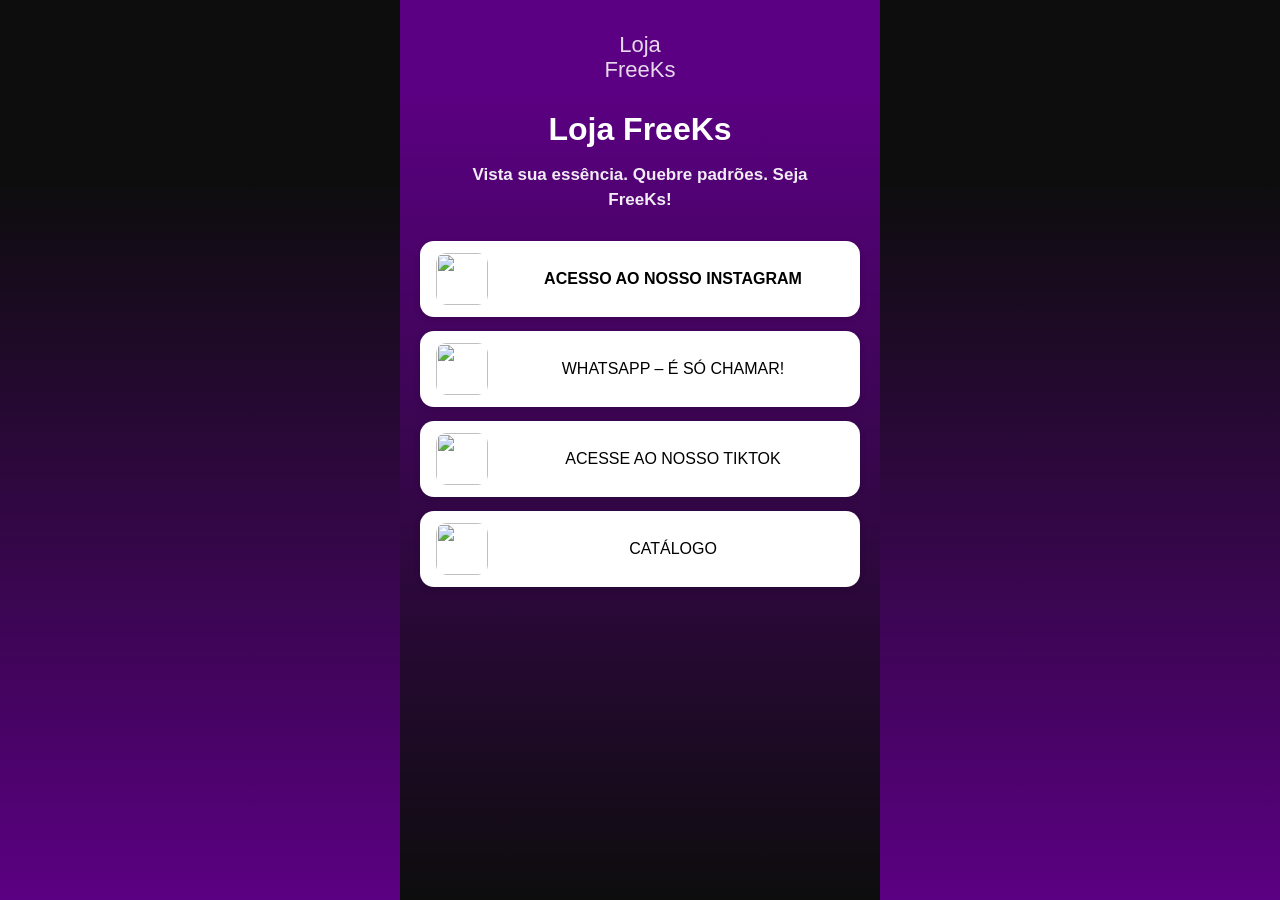
==== index.html @ ba82f48f "atualização doc" ====
<!DOCTYPE html>
<html lang="pt-br">

<head>
<meta charset="UTF-8">
<link rel="stylesheet" href="style.css">
<meta name="viewport" content="width=device-width, initial-scale=1.0">
<title>Loja FreeKs</title>
  
</head>

<body>

<div class="page">

  <!-- CONTEÚDO -->
  <div class="brand-title">Loja<br>FreeKs</div>
  <h1 class="headline">Loja FreeKs</h1>
  <p class="subtext">Vista sua essência. Quebre padrões. Seja FreeKs!</p>

  <div class="links">

    <a class="link-card" href="https://www.instagram.com/freeks.br/" target="_blank">
      <div class="link-thumb">
        <img src="imagens/instagram-logo_1199-122.avif">
      </div>
      <div class="link-text">
        <div><b>ACESSO AO NOSSO INSTAGRAM</b></div>
      </div>
    </a>

    <a class="link-card" href="https://wa.me/5548992049150">
      <div class="link-thumb">
        <img src="imagens/WhatsApp_logo-color-vertical.svg.webp">
      </div>
      <div class="link-text">
        <div>WHATSAPP – É SÓ CHAMAR!</div>
      </div>
    </a>

    <a class="link-card" href="https://www.tiktok.com/@freeks.br1">
      <div class="link-thumb">
        <img src="imagens/tiktok.jpg">
      </div>
      <div class="link-text">
        <div>ACESSE AO NOSSO TIKTOK</div>
      </div>
    </a>

    <a class="link-card" href="#">
      <div class="link-thumb">
        <img src="imagens/images.png">
      </div>
      <div class="link-text">
        <div>CATÁLOGO</div>
      </div>
    </a>

  </div>

</div>

</body>
</html>
---- style.css ----
* { box-sizing: border-box; }
  html, body {
    margin: 0;
    padding: 0;
    font-family: 'Segoe UI', Arial, sans-serif;
    background: linear-gradient(#0D0D0D 20%,  #5b0082);
  }

  .page {
    max-width: 480px;
    margin: 0 auto;
    min-height: 100vh;
    background: linear-gradient(180deg, #5b0082 10%, #0D0D0D 100%);
    padding: 24px 20px 40px;
    display: flex;
    flex-direction: column;
    align-items: center;
  }

  .brand-title {
    text-align: center;
    color: rgba(255,255,255,0.85);
    font-size: 22px;
    font-weight: 400;
    line-height: 1.15;
    margin-top: 8px;
  }

  .headline {
    color: #fff;
    font-size: 32px;
    font-weight: 800;
    text-align: center;
    margin: 28px 0 14px;
  }

  .subtext {
    color: rgba(255,255,255,0.92);
    font-size: 17px;
    font-weight: 600;
    text-align: center;
    line-height: 1.5;
    max-width: 380px;
    margin: 0 0 28px;
  }

  .links {
    width: 100%;
    display: flex;
    flex-direction: column;
    gap: 14px;
  }
.link-insta{
  text-align: center;
}
  .link-card {
    color: black;
    width: 100%;
    background: #fff;
    border-radius: 14px;
    padding: 12px 16px;
    display: flex;
    align-items: center;
    gap: 14px;
    box-shadow: 0 2px 6px rgba(0,0,0,0.15);
    cursor: pointer;
    text-decoration: none;
    transition: transform 0.15s ease;
  }
  .link-card:hover {
    transform: translateY(-2px);
  }

  .link-thumb {
    width: 52px;
    height: 52px;
    border-radius: 10px;
    flex-shrink: 0;
    display: flex;
    align-items: center;
    justify-content: center;
    overflow: hidden;
  }
  .link-thumb img {
    width: 100%;
    height: 100%;
    object-fit: cover;
  }

  .link-text {
    flex: 1;
    min-width: 0;
    text-align: center;
  }
 
  .link-title {
    font-size: 15px;
    font-weight: 700;
    color: #1a1a1a;
    letter-spacing: 0.2px;
  }
  .link-sub {
    font-size: 12.5px;
    color: #8a8a8a;
    margin-top: 2px;
    display: flex;
    align-items: center;
    gap: 5px;
  }

  .dots {
    color: #b3b3b3;
    font-size: 20px;
    line-height: 1;
    padding: 4px;
    flex-shrink: 0;
  }

  .footer-btn {
    margin-top: 40px;
    background: #fff;
    color: #1a1a1a;
    border: none;
    border-radius: 999px;
    padding: 16px 32px;
    font-size: 15px;
    font-weight: 700;
    cursor: pointer;
    box-shadow: 0 2px 8px rgba(0,0,0,0.25);
  }

  /* ---- icones genericos ---- */
  .ic-wa { background: #25D366; }
  .ic-maps { background-image: url('imagens/tiktok.png'); background-size: cover; }
  .ic-catalog { background: #d9a441; }
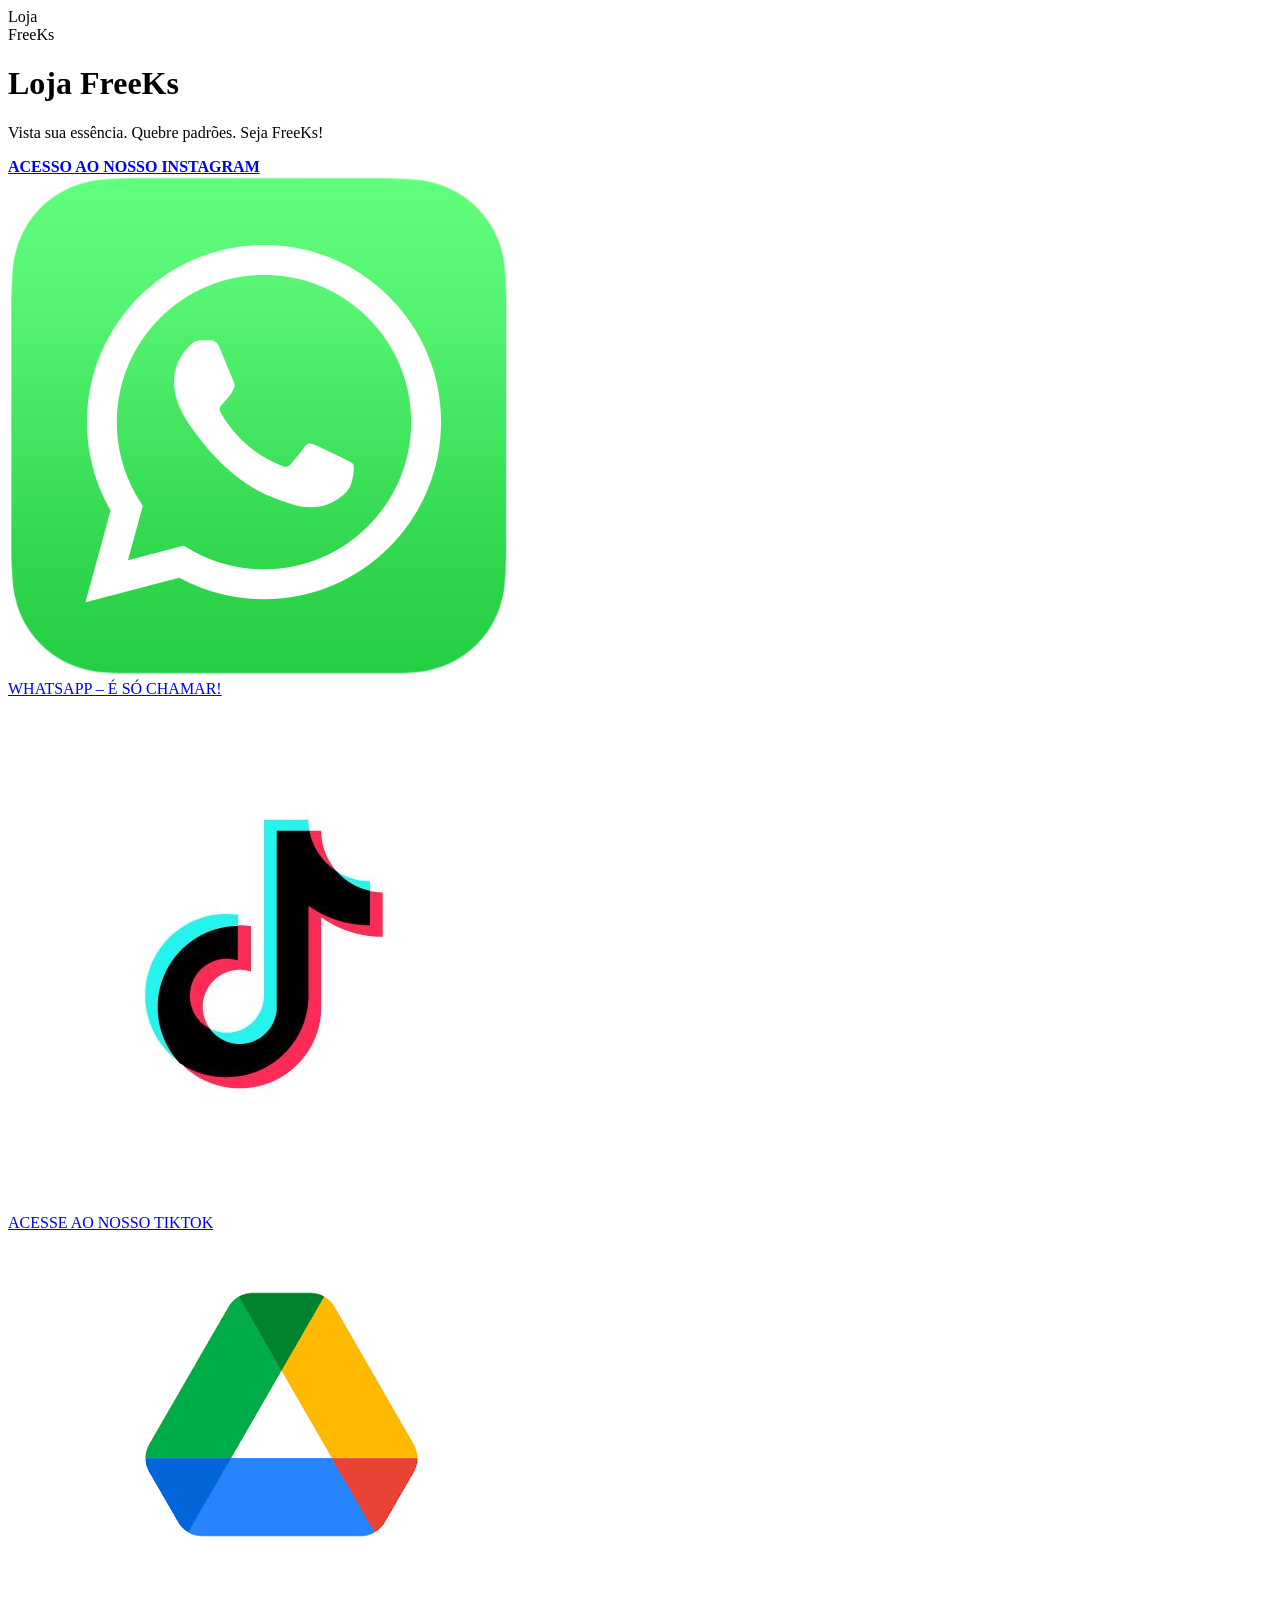
==== commit e42ed31b: "atualização" ====
--- a/index.html
+++ b/index.html
@@ -22,7 +22,7 @@
 
     <a class="link-card" href="https://www.instagram.com/freeks.br/" target="_blank">
       <div class="link-thumb">
-        <img src="imagens/instagram-logo_1199-122.avif">
+        
       </div>
       <div class="link-text">
         <div><b>ACESSO AO NOSSO INSTAGRAM</b></div>
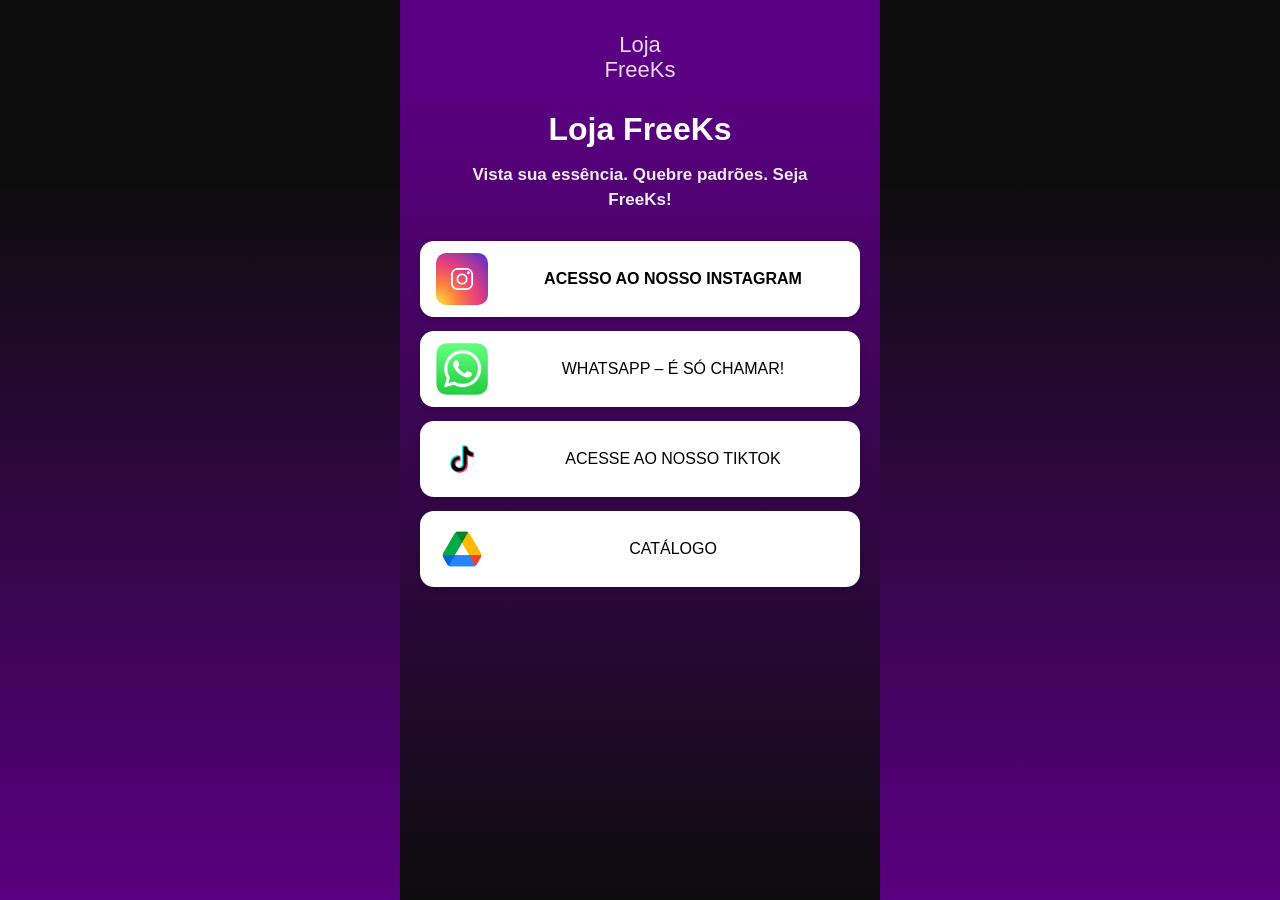
==== commit 540f4e48: "ultimate" ====
--- a/index.html
+++ b/index.html
@@ -22,7 +22,7 @@
 
     <a class="link-card" href="https://www.instagram.com/freeks.br/" target="_blank">
       <div class="link-thumb">
-        
+        <img src="imagens/instagram-logo_1199-122.avif" alt="logo do instagram">
       </div>
       <div class="link-text">
         <div><b>ACESSO AO NOSSO INSTAGRAM</b></div>
@@ -31,7 +31,7 @@
 
     <a class="link-card" href="https://wa.me/5548992049150">
       <div class="link-thumb">
-        <img src="imagens/WhatsApp_logo-color-vertical.svg.webp">
+        <img src="imagens/WhatsApp_logo-color-vertical.svg.webp" alt=" logo do whatsapp">
       </div>
       <div class="link-text">
         <div>WHATSAPP – É SÓ CHAMAR!</div>
@@ -40,7 +40,7 @@
 
     <a class="link-card" href="https://www.tiktok.com/@freeks.br1">
       <div class="link-thumb">
-        <img src="imagens/tiktok.jpg">
+        <img src="imagens/tiktok.jpg" alt="logo do tiktok">
       </div>
       <div class="link-text">
         <div>ACESSE AO NOSSO TIKTOK</div>
@@ -49,7 +49,7 @@
 
     <a class="link-card" href="#">
       <div class="link-thumb">
-        <img src="imagens/images.png">
+        <img src="imagens/images.png" alt="logo do drive">
       </div>
       <div class="link-text">
         <div>CATÁLOGO</div>
--- a/style.css
+++ b/style.css
@@ -0,0 +1,137 @@
+
+  * { box-sizing: border-box; }
+  html, body {
+    margin: 0;
+    padding: 0;
+    font-family: 'Segoe UI', Arial, sans-serif;
+    background: linear-gradient(#0D0D0D 20%,  #5b0082);
+  }
+
+  .page {
+    max-width: 480px;
+    margin: 0 auto;
+    min-height: 100vh;
+    background: linear-gradient(180deg, #5b0082 10%, #0D0D0D 100%);
+    padding: 24px 20px 40px;
+    display: flex;
+    flex-direction: column;
+    align-items: center;
+  }
+
+  .brand-title {
+    text-align: center;
+    color: rgba(255,255,255,0.85);
+    font-size: 22px;
+    font-weight: 400;
+    line-height: 1.15;
+    margin-top: 8px;
+  }
+
+  .headline {
+    color: #fff;
+    font-size: 32px;
+    font-weight: 800;
+    text-align: center;
+    margin: 28px 0 14px;
+  }
+
+  .subtext {
+    color: rgba(255,255,255,0.92);
+    font-size: 17px;
+    font-weight: 600;
+    text-align: center;
+    line-height: 1.5;
+    max-width: 380px;
+    margin: 0 0 28px;
+  }
+
+  .links {
+    width: 100%;
+    display: flex;
+    flex-direction: column;
+    gap: 14px;
+  }
+.link-insta{
+  text-align: center;
+}
+  .link-card {
+    color: black;
+    width: 100%;
+    background: #fff;
+    border-radius: 14px;
+    padding: 12px 16px;
+    display: flex;
+    align-items: center;
+    gap: 14px;
+    box-shadow: 0 2px 6px rgba(0,0,0,0.15);
+    cursor: pointer;
+    text-decoration: none;
+    transition: transform 0.15s ease;
+  }
+  .link-card:hover {
+    transform: translateY(-2px);
+  }
+
+  .link-thumb {
+    width: 52px;
+    height: 52px;
+    border-radius: 10px;
+    flex-shrink: 0;
+    display: flex;
+    align-items: center;
+    justify-content: center;
+    overflow: hidden;
+  }
+  .link-thumb img {
+    width: 100%;
+    height: 100%;
+    object-fit: cover;
+  }
+
+  .link-text {
+    flex: 1;
+    min-width: 0;
+    text-align: center;
+  }
+ 
+  .link-title {
+    font-size: 15px;
+    font-weight: 700;
+    color: #1a1a1a;
+    letter-spacing: 0.2px;
+  }
+  .link-sub {
+    font-size: 12.5px;
+    color: #8a8a8a;
+    margin-top: 2px;
+    display: flex;
+    align-items: center;
+    gap: 5px;
+  }
+
+  .dots {
+    color: #b3b3b3;
+    font-size: 20px;
+    line-height: 1;
+    padding: 4px;
+    flex-shrink: 0;
+  }
+
+  .footer-btn {
+    margin-top: 40px;
+    background: #fff;
+    color: #1a1a1a;
+    border: none;
+    border-radius: 999px;
+    padding: 16px 32px;
+    font-size: 15px;
+    font-weight: 700;
+    cursor: pointer;
+    box-shadow: 0 2px 8px rgba(0,0,0,0.25);
+  }
+
+  /* ---- icones genericos ---- */
+  .ic-wa { background: #25D366; }
+  .ic-maps { background-image: url('imagens/tiktok.png'); background-size: cover; }
+  .ic-catalog { background: #d9a441; }
+
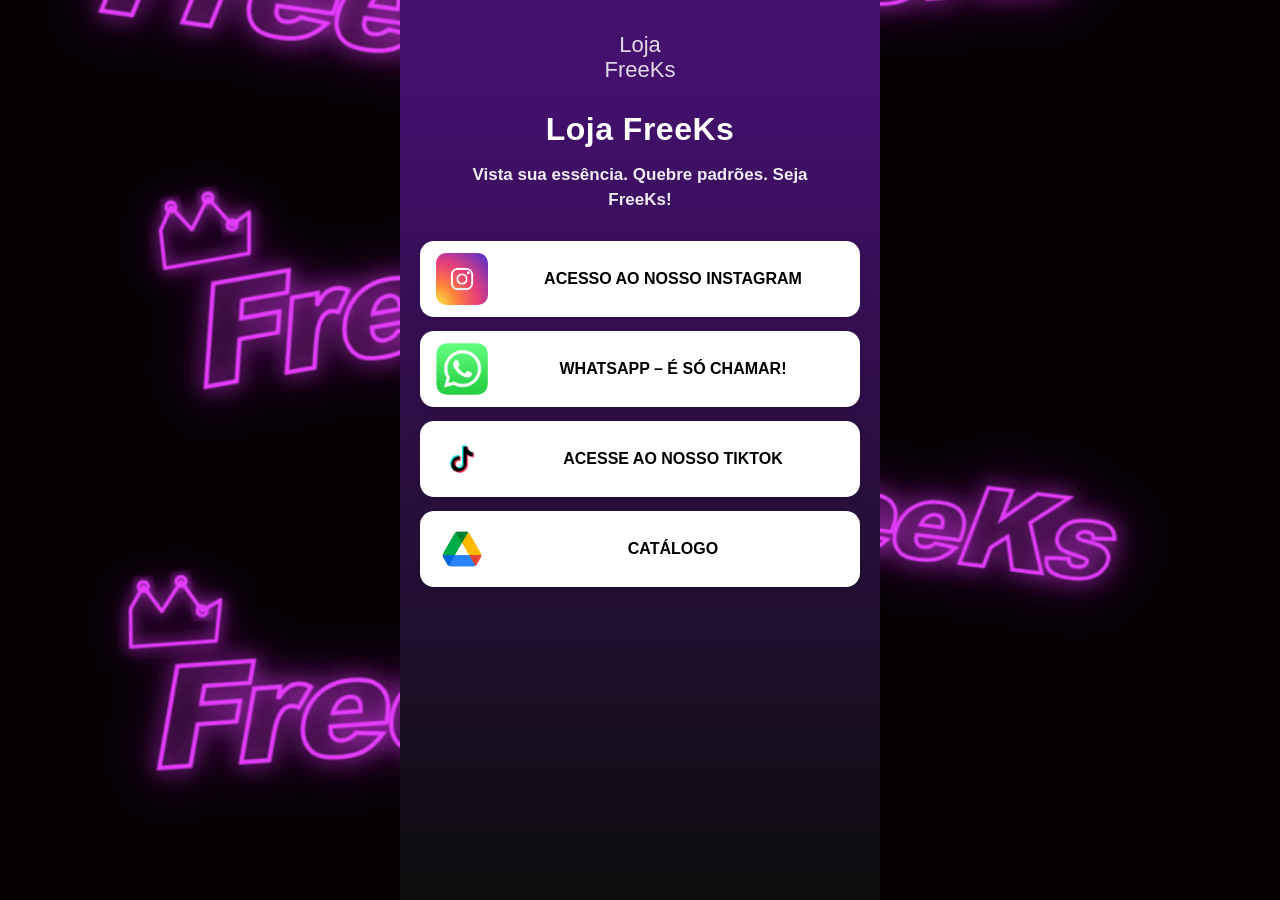
==== commit f27659d5: "atualização 1.2 adicionando fundo" ====
--- a/index.html
+++ b/index.html
@@ -20,7 +20,7 @@
 
   <div class="links">
 
-    <a class="link-card" href="https://www.instagram.com/freeks.br/" target="_blank">
+    <a class="pop-us" href="https://www.instagram.com/freeks.br/" target="_blank">
       <div class="link-thumb">
         <img src="imagens/instagram-logo_1199-122.avif" alt="logo do instagram">
       </div>
@@ -29,7 +29,7 @@
       </div>
     </a>
 
-    <a class="link-card" href="https://wa.me/5548992049150">
+    <a class="pop-us" href="https://wa.me/5548991659666" target="_blank">
       <div class="link-thumb">
         <img src="imagens/WhatsApp_logo-color-vertical.svg.webp" alt=" logo do whatsapp">
       </div>
@@ -38,7 +38,7 @@
       </div>
     </a>
 
-    <a class="link-card" href="https://www.tiktok.com/@freeks.br1">
+    <a class="pop-us" href="https://www.tiktok.com/@freeks.br1">
       <div class="link-thumb">
         <img src="imagens/tiktok.jpg" alt="logo do tiktok">
       </div>
@@ -47,7 +47,7 @@
       </div>
     </a>
 
-    <a class="link-card" href="#">
+    <a class="pop-us" href="#">
       <div class="link-thumb">
         <img src="imagens/images.png" alt="logo do drive">
       </div>
--- a/style.css
+++ b/style.css
@@ -4,14 +4,17 @@
     margin: 0;
     padding: 0;
     font-family: 'Segoe UI', Arial, sans-serif;
-    background: linear-gradient(#0D0D0D 20%,  #5b0082);
+    background-image: url(imagens/fundo.jpeg);
+    background-size: cover;
+    background-attachment: fixed;
+    background-position:left bottom;
   }
 
   .page {
     max-width: 480px;
     margin: 0 auto;
     min-height: 100vh;
-    background: linear-gradient(180deg, #5b0082 10%, #0D0D0D 100%);
+    background: linear-gradient(180deg, #43106D 10%, #0D0D0D 100%);
     padding: 24px 20px 40px;
     display: flex;
     flex-direction: column;
@@ -19,6 +22,7 @@
   }
 
   .brand-title {
+    font-family: space-grotesk, sans-serif;
     text-align: center;
     color: rgba(255,255,255,0.85);
     font-size: 22px;
@@ -29,10 +33,12 @@
 
   .headline {
     color: #fff;
+    font-family: space-grotesk, sans-serif;
     font-size: 32px;
     font-weight: 800;
     text-align: center;
     margin: 28px 0 14px;
+    letter-spacing: 0.5px;
   }
 
   .subtext {
@@ -54,7 +60,8 @@
 .link-insta{
   text-align: center;
 }
-  .link-card {
+  .pop-us {
+    font-weight: bold;
     color: black;
     width: 100%;
     background: #fff;
@@ -68,7 +75,7 @@
     text-decoration: none;
     transition: transform 0.15s ease;
   }
-  .link-card:hover {
+  .pop-us:hover {
     transform: translateY(-2px);
   }
 
